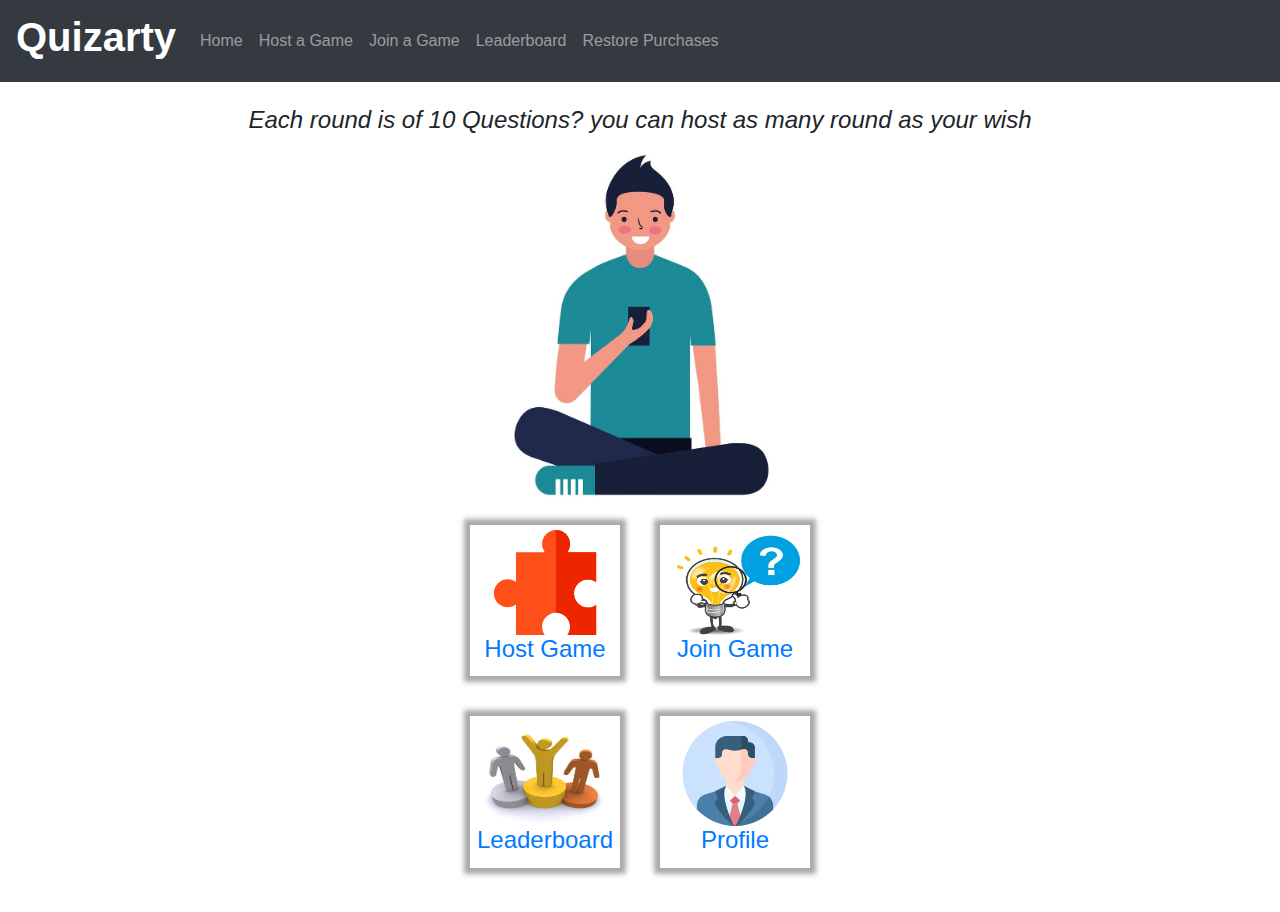
==== Index.html @ e6ebe7f0 "initial commit" ====
<!doctype html>
<html lang="en">

<head>
    <!-- Required meta tags -->
    <meta charset="utf-8">
    <meta name="viewport" content="width=device-width, initial-scale=1, shrink-to-fit=no">

    <link rel="stylesheet" type="text/css" href="Quizarty.css">
    <!-- Bootstrap CSS -->
    <link rel="stylesheet" href="https://stackpath.bootstrapcdn.com/bootstrap/4.5.2/css/bootstrap.min.css"
        integrity="sha384-JcKb8q3iqJ61gNV9KGb8thSsNjpSL0n8PARn9HuZOnIxN0hoP+VmmDGMN5t9UJ0Z" crossorigin="anonymous">

    <title>Quizarty</title>
</head>

<body>
    <nav class="navbar navbar-expand-md bg-dark navbar-dark">
        <a class="navbar-brand" href="#">
            <h1><b>Quizarty</b></h1>
        </a>
        <button class="navbar-toggler" type="button" data-toggle="collapse" data-target="#collapsibleNavbar">
            <span class="navbar-toggler-icon"></span>
        </button>
        <div class="collapse navbar-collapse" id="collapsibleNavbar">
            <ul class="navbar-nav">
                <li class="nav-item">
                    <a class="nav-link" href="#">Home</a>
                </li>
                <li class="nav-item">
                    <a class="nav-link" href="#">Host a Game</a>
                </li>
                <li class="nav-item">
                    <a class="nav-link" href="#">Join a Game</a>
                </li>
                <li class="nav-item">
                    <a class="nav-link" href="#">Leaderboard</a>
                </li>
                <li class="nav-item">
                    <a class="nav-link" href="#">Restore Purchases</a>
                </li>
            </ul>
        </div>
    </nav>
    <div class="container my-4">
        <div>
            <h4 style="text-align: center;"><i>Each round is of 10 Questions? you can host as many round as your
                    wish</i>
            </h4>
        </div>
        <div>
            <img src="Images/Chairman.jpeg" alt="Chairman" class="center" style="width: 25%; height:25%;">
        </div>
        <div class="table">
            <div class="game">
                <div class="cell">
                    <img class="img" src="./Images/Games.svg">
                    <h4><a href="#">Host Game</a></h4>                   
                </div>
                <div class="cell">
                    <img class="img" src="./Images/JoinGames.jpg">
                    <h4><a href="#">Join Game</a></h4>                   
                </div>
            </div>
            <div class="leaderBoard">
                <div class="cell">
                    <img class="img" src="./Images/LeaderBoard.jpg">
                    <h4><a href="#">Leaderboard</a></h4>                   
                </div>
                <div class="cell">
                    <img class="img" src="./Images/Profile.svg">
                    <h4><a href="#">Profile</a></h4>                   
                </div>
            </div>
        </div>
    </div>



    <!-- Optional JavaScript -->
    <!-- jQuery first, then Popper.js, then Bootstrap JS -->
    <script src="https://code.jquery.com/jquery-3.5.1.slim.min.js"
        integrity="sha384-DfXdz2htPH0lsSSs5nCTpuj/zy4C+OGpamoFVy38MVBnE+IbbVYUew+OrCXaRkfj"
        crossorigin="anonymous"></script>
    <script src="https://cdn.jsdelivr.net/npm/popper.js@1.16.1/dist/umd/popper.min.js"
        integrity="sha384-9/reFTGAW83EW2RDu2S0VKaIzap3H66lZH81PoYlFhbGU+6BZp6G7niu735Sk7lN"
        crossorigin="anonymous"></script>
    <script src="https://stackpath.bootstrapcdn.com/bootstrap/4.5.2/js/bootstrap.min.js"
        integrity="sha384-B4gt1jrGC7Jh4AgTPSdUtOBvfO8shuf57BaghqFfPlYxofvL8/KUEfYiJOMMV+rV"
        crossorigin="anonymous"></script>
</body>

</html>
---- Quizarty.css ----
* {
    margin: 0px;
    padding: 0px;
}

.bgimage {
    background-image: url('tt.jpg');
    background-size: 100% 100%;
    width: 100%;
    height: 100vh;
}

.menu {
    width: 100%;
    height: 100px;
    background-color: grey;
}

.leftmenu {
    width: 50%;
    line-height: 120px;
    text-align: center;
    margin-left: auto;
    margin-right: auto;
}

.center {
    display: block;
    margin-left: auto;
    margin-right: auto;
    width: 50%;
}

.leftmenu h4 {
    padding-left: 70px;
    font-weight: bold;
    color: orange;
    font-size: 20px;
}

.rightmenu {
    float: right;
}

.rightmenu ul {
    margin-left: 200px;
}

.rightmenu ul li {
    display: inline-block;
    font-size: 18px;
    color: white;
    font-weight: bold;
    line-height: 100px;
    text-transform: uppercase;
    margin-left: 40px;
    list-style: none;
}

#firstlist {
    color: orange;
}

.rightmenu ul li:hover {
    color: cyan;
}

.text {
    width: 100%;
    margin-top: 240px;
    text-align: center;
    color: white;
}

.text h4 {
    font-size: 25px;
    color: orange;
}

.text h1 {
    font-size: 72px;
    font-weight: 780px;
    margin: 14px 0px;
    color: khaki;
}

.text h3 {
    font-size: 40px;
    color: red;
}

#button1 {
    background-color: white;
    border: none;
    font-size: 15px;
    font-weight: bold;
    text-transform: uppercase;
    line-height: 40px;
    width: 150px;
    margin-top: 25px;
    border: 3px solid white;
}

#button2 {
    background-color: cyan;
    border: none;
    font-size: 15px;
    font-weight: bold;
    text-transform: uppercase;
    line-height: 40px;
    width: 150px;
    margin-top: 25px;
    border: 3px solid orange;
}

.navbar.navbar-expand-sm.bg-primary {
    box-shadow: 10px 10px 10px rgb(173, 168, 168);
    text-align: left;
    padding-left: 0.5in;
    color: white;
}

.rightmenu {
    text-align: right;
}

.cell {
    -webkit-box-shadow: 0 0 5px 6px rgb(173, 168, 168);
    -moz-box-shadow: 0 0 5px 6px rgb(173, 168, 168);
    box-shadow: 0 0 5px 6px rgb(173, 168, 168);
    margin: 20px;
    padding: 5px;
    display: flex;
    flex-direction: column;
    align-self: center;
    text-align: center;
}

.cell-size {
    height: 180px;
    width: 180px;
}

/* .image-size{
    width: 200px;
    height: 200px;
    align-items: center;
} */

.icon {
    background: rgb(248, 245, 245);
    display: block;
    position: relative;
    width: 2%;
}

.cell:hover {
    transform: scale(1.1);
}

.img {
    width: 140px;
    height: 105px;
}

.table {
    display: flex;
    flex-direction: column;
}

.game {
    display: flex;
    justify-content: center;
}

.leaderBoard {
    display: flex;
    justify-content: center;
}

@media screen and (max-width: 360px) {
    .game {
        flex-direction: column;
    }
    .leaderBoard {
        flex-direction: column;
    }
}
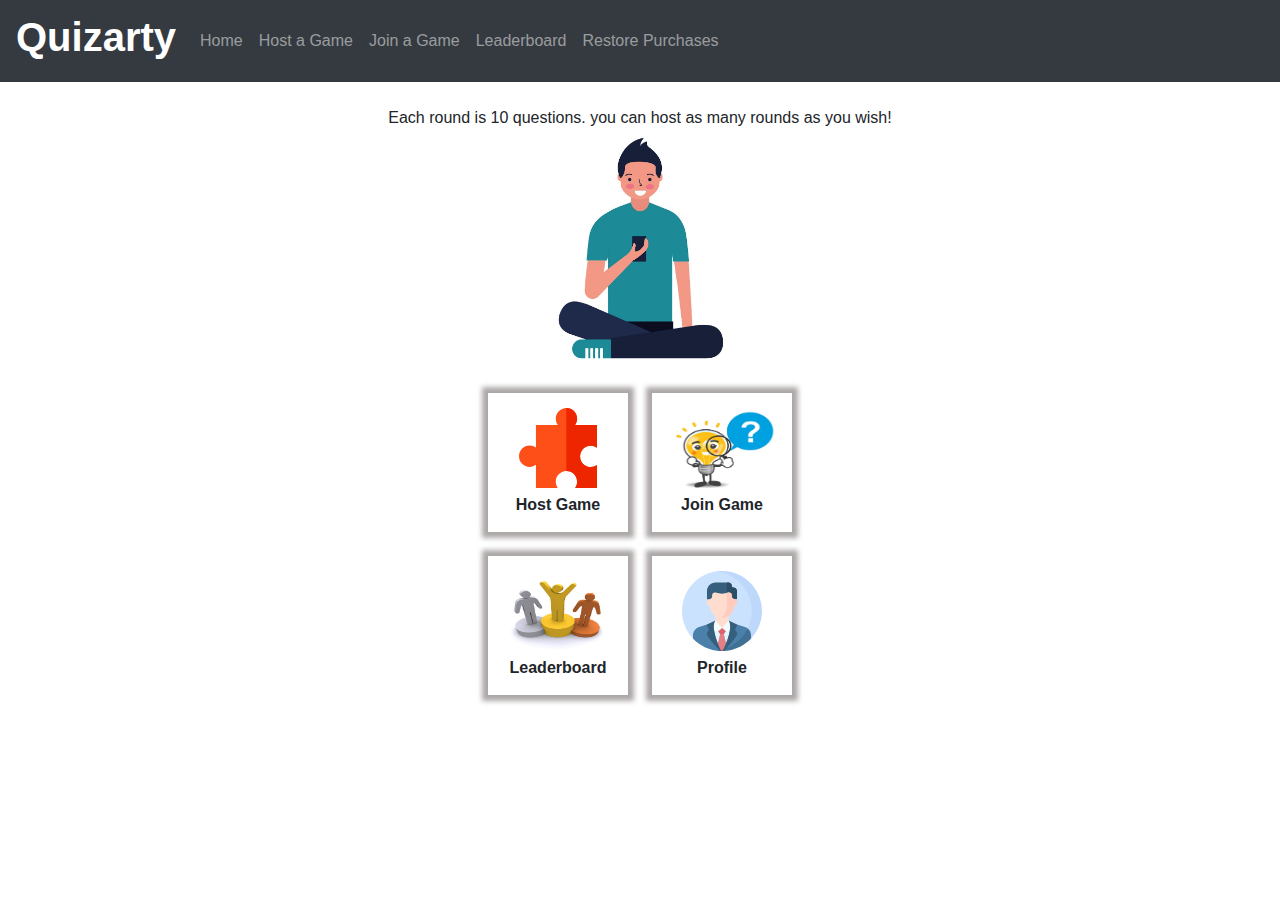
==== commit a8f13841: "ui changes" ====
--- a/Index.html
+++ b/Index.html
@@ -42,34 +42,34 @@
             </ul>
         </div>
     </nav>
+
     <div class="container my-4">
-        <div>
-            <h4 style="text-align: center;"><i>Each round is of 10 Questions? you can host as many round as your
-                    wish</i>
-            </h4>
+        <div class="center">
+            <div>
+                Each round is 10 questions. you can host as many rounds as you wish!
+            </div>
+            <img class="chairman" src="Images/Chairman.jpeg" alt="Chairman">
         </div>
-        <div>
-            <img src="Images/Chairman.jpeg" alt="Chairman" class="center" style="width: 25%; height:25%;">
-        </div>
-        <div class="table">
-            <div class="game">
+        <div class="table my-3">
+            <div class="quizRow">
                 <div class="cell">
                     <img class="img" src="./Images/Games.svg">
-                    <h4><a href="#">Host Game</a></h4>                   
+                    <div><strong>Host Game</strong></div>
+
                 </div>
                 <div class="cell">
                     <img class="img" src="./Images/JoinGames.jpg">
-                    <h4><a href="#">Join Game</a></h4>                   
+                    <div><strong>Join Game</strong></div>
                 </div>
             </div>
-            <div class="leaderBoard">
+            <div class="quizRow">
                 <div class="cell">
                     <img class="img" src="./Images/LeaderBoard.jpg">
-                    <h4><a href="#">Leaderboard</a></h4>                   
+                    <div><strong>Leaderboard</strong></div>
                 </div>
                 <div class="cell">
                     <img class="img" src="./Images/Profile.svg">
-                    <h4><a href="#">Profile</a></h4>                   
+                    <div><strong>Profile</strong></div>
                 </div>
             </div>
         </div>
--- a/Quizarty.css
+++ b/Quizarty.css
@@ -1,166 +1,31 @@
-* {
-    margin: 0px;
-    padding: 0px;
+.center{
+    text-align: center;
 }
-
-.bgimage {
-    background-image: url('tt.jpg');
-    background-size: 100% 100%;
-    width: 100%;
-    height: 100vh;
+.chairman{
+    width: 20vh;
 }
-
-.menu {
-    width: 100%;
-    height: 100px;
-    background-color: grey;
-}
-
-.leftmenu {
-    width: 50%;
-    line-height: 120px;
-    text-align: center;
-    margin-left: auto;
-    margin-right: auto;
-}
-
-.center {
-    display: block;
-    margin-left: auto;
-    margin-right: auto;
-    width: 50%;
-}
-
-.leftmenu h4 {
-    padding-left: 70px;
-    font-weight: bold;
-    color: orange;
-    font-size: 20px;
-}
-
-.rightmenu {
-    float: right;
-}
-
-.rightmenu ul {
-    margin-left: 200px;
-}
-
-.rightmenu ul li {
-    display: inline-block;
-    font-size: 18px;
-    color: white;
-    font-weight: bold;
-    line-height: 100px;
-    text-transform: uppercase;
-    margin-left: 40px;
-    list-style: none;
-}
-
-#firstlist {
-    color: orange;
-}
-
-.rightmenu ul li:hover {
-    color: cyan;
-}
-
-.text {
-    width: 100%;
-    margin-top: 240px;
-    text-align: center;
-    color: white;
-}
-
-.text h4 {
-    font-size: 25px;
-    color: orange;
-}
-
-.text h1 {
-    font-size: 72px;
-    font-weight: 780px;
-    margin: 14px 0px;
-    color: khaki;
-}
-
-.text h3 {
-    font-size: 40px;
-    color: red;
-}
-
-#button1 {
-    background-color: white;
-    border: none;
-    font-size: 15px;
-    font-weight: bold;
-    text-transform: uppercase;
-    line-height: 40px;
-    width: 150px;
-    margin-top: 25px;
-    border: 3px solid white;
-}
-
-#button2 {
-    background-color: cyan;
-    border: none;
-    font-size: 15px;
-    font-weight: bold;
-    text-transform: uppercase;
-    line-height: 40px;
-    width: 150px;
-    margin-top: 25px;
-    border: 3px solid orange;
-}
-
-.navbar.navbar-expand-sm.bg-primary {
-    box-shadow: 10px 10px 10px rgb(173, 168, 168);
-    text-align: left;
-    padding-left: 0.5in;
-    color: white;
-}
-
-.rightmenu {
-    text-align: right;
-}
-
 .cell {
     -webkit-box-shadow: 0 0 5px 6px rgb(173, 168, 168);
     -moz-box-shadow: 0 0 5px 6px rgb(173, 168, 168);
     box-shadow: 0 0 5px 6px rgb(173, 168, 168);
-    margin: 20px;
-    padding: 5px;
+    margin: 12px;
+    padding: 15px;
     display: flex;
     flex-direction: column;
     align-self: center;
     text-align: center;
 }
 
-.cell-size {
-    height: 180px;
-    width: 180px;
-}
-
-/* .image-size{
-    width: 200px;
-    height: 200px;
-    align-items: center;
-} */
-
-.icon {
-    background: rgb(248, 245, 245);
-    display: block;
-    position: relative;
-    width: 2%;
-}
-
 .cell:hover {
     transform: scale(1.1);
+    cursor: pointer;
 }
-
+.cell>div{
+    margin-top: 5px;
+}
 .img {
-    width: 140px;
-    height: 105px;
+    width: 110px;
+    height: 80px;
 }
 
 .table {
@@ -168,21 +33,13 @@
     flex-direction: column;
 }
 
-.game {
+.quizRow {
     display: flex;
     justify-content: center;
 }
 
-.leaderBoard {
-    display: flex;
-    justify-content: center;
-}
-
-@media screen and (max-width: 360px) {
-    .game {
+@media screen and (max-width: 355px) {
+    .quizRow {
         flex-direction: column;
-    }
-    .leaderBoard {
-        flex-direction: column;
-    }
+    } 
 }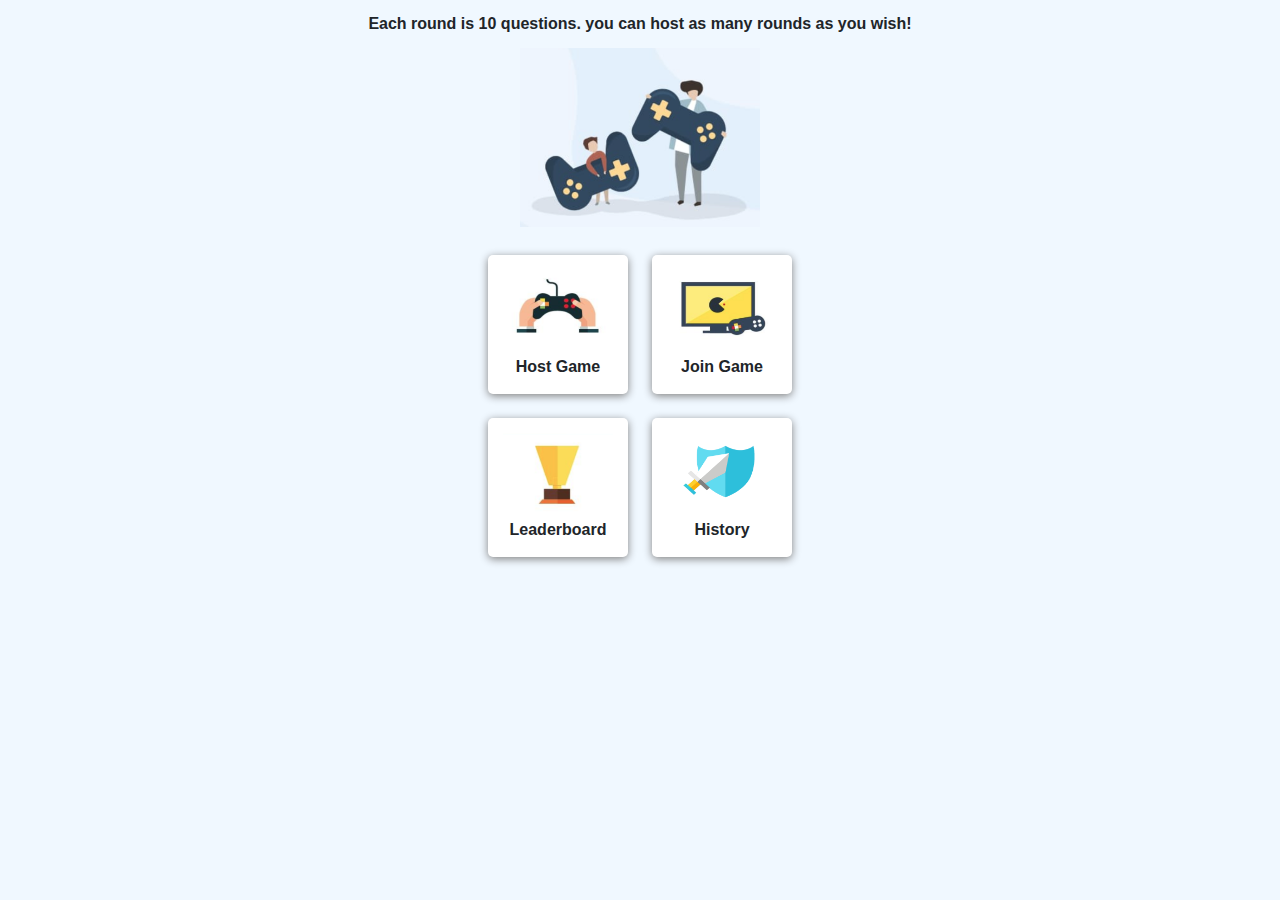
==== commit 00b5c3eb: "updated ui" ====
--- a/Index.html
+++ b/Index.html
@@ -15,61 +15,33 @@
 </head>
 
 <body>
-    <nav class="navbar navbar-expand-md bg-dark navbar-dark">
-        <a class="navbar-brand" href="#">
-            <h1><b>Quizarty</b></h1>
-        </a>
-        <button class="navbar-toggler" type="button" data-toggle="collapse" data-target="#collapsibleNavbar">
-            <span class="navbar-toggler-icon"></span>
-        </button>
-        <div class="collapse navbar-collapse" id="collapsibleNavbar">
-            <ul class="navbar-nav">
-                <li class="nav-item">
-                    <a class="nav-link" href="#">Home</a>
-                </li>
-                <li class="nav-item">
-                    <a class="nav-link" href="#">Host a Game</a>
-                </li>
-                <li class="nav-item">
-                    <a class="nav-link" href="#">Join a Game</a>
-                </li>
-                <li class="nav-item">
-                    <a class="nav-link" href="#">Leaderboard</a>
-                </li>
-                <li class="nav-item">
-                    <a class="nav-link" href="#">Restore Purchases</a>
-                </li>
-            </ul>
-        </div>
-    </nav>
-
-    <div class="container my-4">
+    <div class="wrapper">
         <div class="center">
-            <div>
+            <div style="font-weight: bold;">
                 Each round is 10 questions. you can host as many rounds as you wish!
             </div>
-            <img class="chairman" src="Images/Chairman.jpeg" alt="Chairman">
+            <img class="chairman" src="Images/quiz2.PNG">
         </div>
-        <div class="table my-3">
+        <div class="my-3">
             <div class="quizRow">
                 <div class="cell">
-                    <img class="img" src="./Images/Games.svg">
+                    <img class="img" src="./Images/Host.PNG">
                     <div><strong>Host Game</strong></div>
 
                 </div>
                 <div class="cell">
-                    <img class="img" src="./Images/JoinGames.jpg">
+                    <img class="img" src="./Images/Join.PNG">
                     <div><strong>Join Game</strong></div>
                 </div>
             </div>
             <div class="quizRow">
                 <div class="cell">
-                    <img class="img" src="./Images/LeaderBoard.jpg">
+                    <img class="img" src="./Images/Trophy.PNG">
                     <div><strong>Leaderboard</strong></div>
                 </div>
                 <div class="cell">
-                    <img class="img" src="./Images/Profile.svg">
-                    <div><strong>Profile</strong></div>
+                    <img class="img" src="./Images/history.png">
+                    <div><strong>History</strong></div>
                 </div>
             </div>
         </div>
--- a/Quizarty.css
+++ b/Quizarty.css
@@ -1,19 +1,25 @@
 .center{
     text-align: center;
 }
+.wrapper{
+    background: aliceblue;
+    padding-top: 12px;
+    height: 100vh;
+}
 .chairman{
-    width: 20vh;
+    width: 240px;
+    padding-top: 12px;
 }
 .cell {
-    -webkit-box-shadow: 0 0 5px 6px rgb(173, 168, 168);
-    -moz-box-shadow: 0 0 5px 6px rgb(173, 168, 168);
-    box-shadow: 0 0 5px 6px rgb(173, 168, 168);
+    box-shadow: 0 2px 8px grey;
+    border-radius: 5px;
     margin: 12px;
     padding: 15px;
     display: flex;
     flex-direction: column;
     align-self: center;
     text-align: center;
+    background: white;
 }
 
 .cell:hover {
@@ -42,4 +48,9 @@
     .quizRow {
         flex-direction: column;
     } 
+}
+@media screen and (max-width: 750px) {
+    .chairman{
+        width: 55vw;
+    } 
 }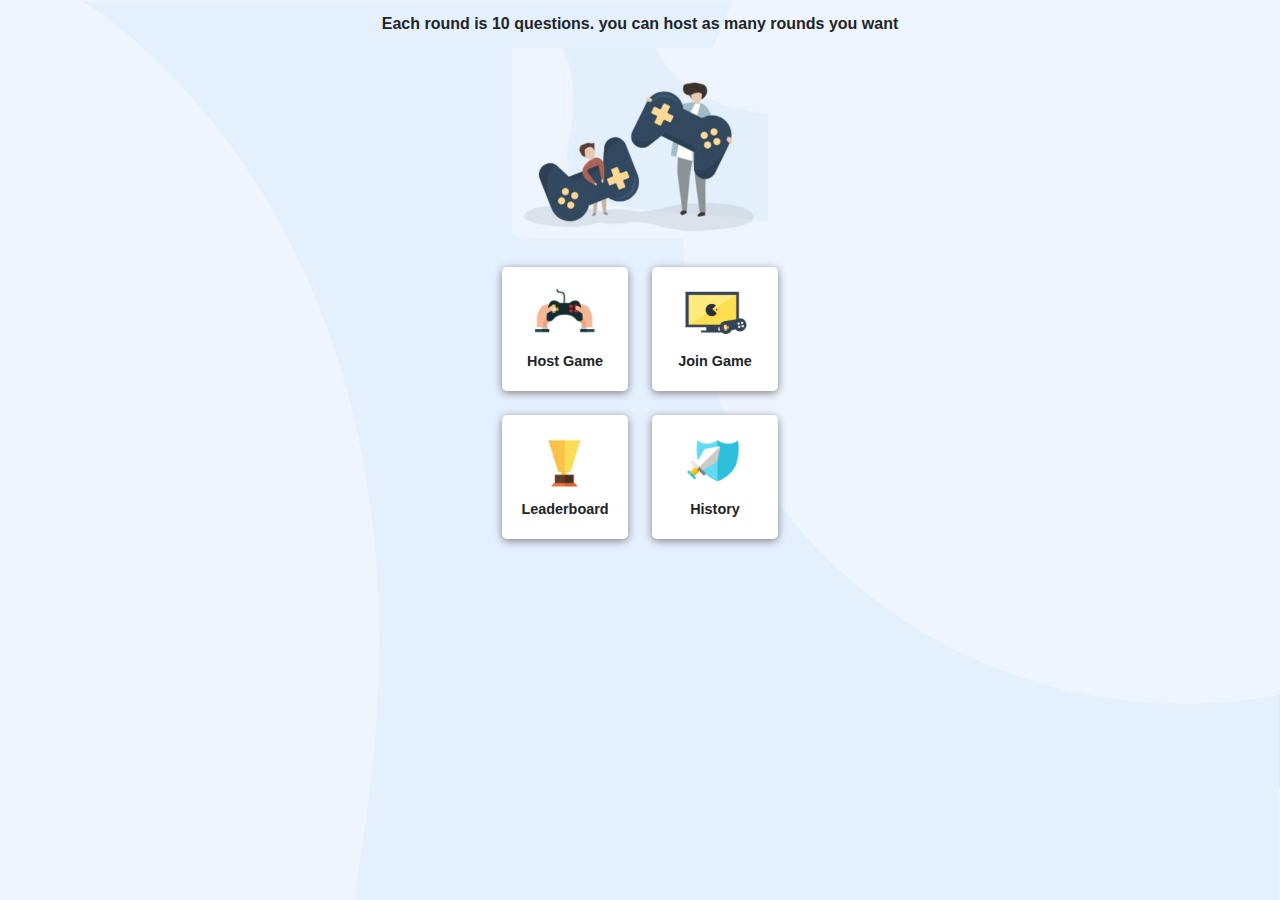
==== commit 167a5412: "Host html added" ====
--- a/Index.html
+++ b/Index.html
@@ -6,7 +6,7 @@
     <meta charset="utf-8">
     <meta name="viewport" content="width=device-width, initial-scale=1, shrink-to-fit=no">
 
-    <link rel="stylesheet" type="text/css" href="Quizarty.css">
+    <link rel="stylesheet" type="text/css" href="Css/Quizarty.css">
     <!-- Bootstrap CSS -->
     <link rel="stylesheet" href="https://stackpath.bootstrapcdn.com/bootstrap/4.5.2/css/bootstrap.min.css"
         integrity="sha384-JcKb8q3iqJ61gNV9KGb8thSsNjpSL0n8PARn9HuZOnIxN0hoP+VmmDGMN5t9UJ0Z" crossorigin="anonymous">
@@ -18,13 +18,13 @@
     <div class="wrapper">
         <div class="center">
             <div style="font-weight: bold;">
-                Each round is 10 questions. you can host as many rounds as you wish!
+                Each round is 10 questions. you can host as many rounds you want
             </div>
             <img class="chairman" src="Images/quiz2.PNG">
         </div>
         <div class="my-3">
             <div class="quizRow">
-                <div class="cell">
+                <div class="cell" onclick="location.href='Host.html'">
                     <img class="img" src="./Images/Host.PNG">
                     <div><strong>Host Game</strong></div>
 
--- a/Css/Quizarty.css
+++ b/Css/Quizarty.css
@@ -0,0 +1,62 @@
+*{
+    margin: 0;
+    padding: 0;
+    box-sizing: border-box;
+}
+.center{
+    text-align: center;
+}
+.wrapper{
+    background-image: url(/Images/background.svg);
+    background-repeat: no-repeat;
+    background-size: cover;
+    padding-top: 12px;
+    height: 100vh;
+}
+.chairman{
+    width: 16em;
+    padding-top: 12px;
+}
+.cell {
+    box-shadow: 0 2px 8px grey;
+    border-radius: 5px;
+    margin: 12px;
+    padding: 15px;
+    display: flex;
+    flex-direction: column;
+    align-items: center;
+    text-align: center;
+    background: white;
+}
+
+.cell:hover {
+    transform: scale(1.1);
+    cursor: pointer;
+}
+.cell div{
+    padding: 0.2em;
+    width: 6em;
+}
+.cell div strong{
+    font-size: 0.9rem;
+}
+.img {
+    width: 5em;
+    height: 4em;
+}
+
+.table {
+    display: flex;
+    flex-direction: column;
+}
+
+.quizRow {
+    display: flex;
+    justify-content: center;
+}
+
+@media screen and (max-width: 319px) {
+    .quizRow {
+        flex-direction: column;
+    } 
+}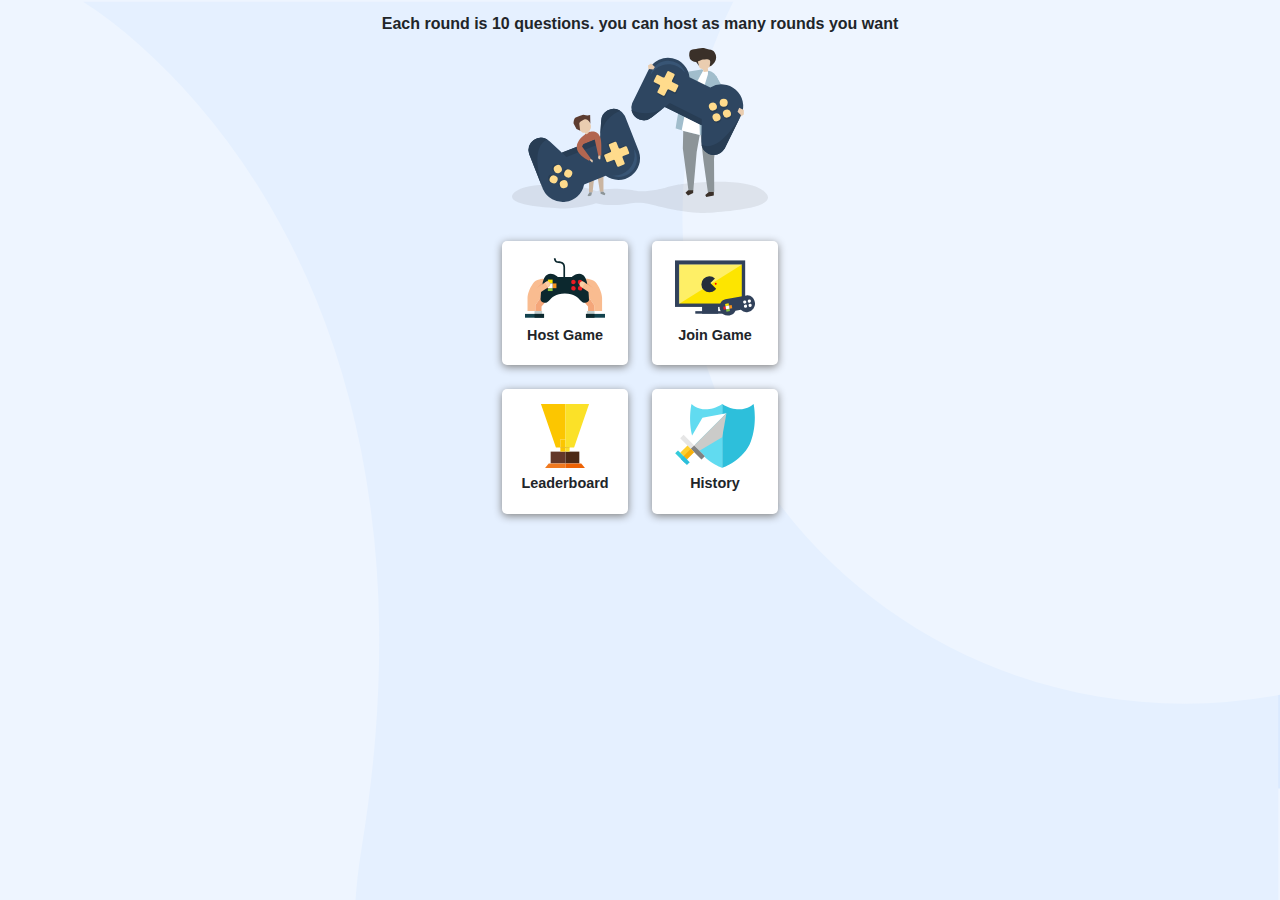
==== commit 5f84e83a: "added leaderboard html" ====
--- a/Index.html
+++ b/Index.html
@@ -20,27 +20,27 @@
             <div style="font-weight: bold;">
                 Each round is 10 questions. you can host as many rounds you want
             </div>
-            <img class="chairman" src="Images/quiz2.PNG">
+            <img class="chairman" src="Images/quiz.svg">
         </div>
         <div class="my-3">
             <div class="quizRow">
                 <div class="cell" onclick="location.href='Host.html'">
-                    <img class="img" src="./Images/Host.PNG">
+                    <img class="img" src="./Images/host_quiz.svg">
                     <div><strong>Host Game</strong></div>
 
                 </div>
-                <div class="cell">
-                    <img class="img" src="./Images/Join.PNG">
+                <div class="cell" onclick="location.href='Join.html'">
+                    <img class="img" src="./Images/join_quiz.svg">
                     <div><strong>Join Game</strong></div>
                 </div>
             </div>
             <div class="quizRow">
-                <div class="cell">
-                    <img class="img" src="./Images/Trophy.PNG">
+                <div class="cell" onclick="location.href='Leaderboard.html'">
+                    <img class="img" src="./Images/leaderboard_quiz.svg">
                     <div><strong>Leaderboard</strong></div>
                 </div>
-                <div class="cell">
-                    <img class="img" src="./Images/history.png">
+                <div class="cell" onclick="location.href='History.html'">
+                    <img class="img" src="./Images/histroy_quiz.svg">
                     <div><strong>History</strong></div>
                 </div>
             </div>
--- a/Css/Quizarty.css
+++ b/Css/Quizarty.css
@@ -55,8 +55,15 @@
     justify-content: center;
 }
 
-@media screen and (max-width: 319px) {
+@media screen and (max-width: 300px) {
     .quizRow {
         flex-direction: column;
+        align-items: center;
     } 
+    .cell{
+        width: 8em;
+    }
+    .chairman{
+        width: 7rem;
+    }
 }